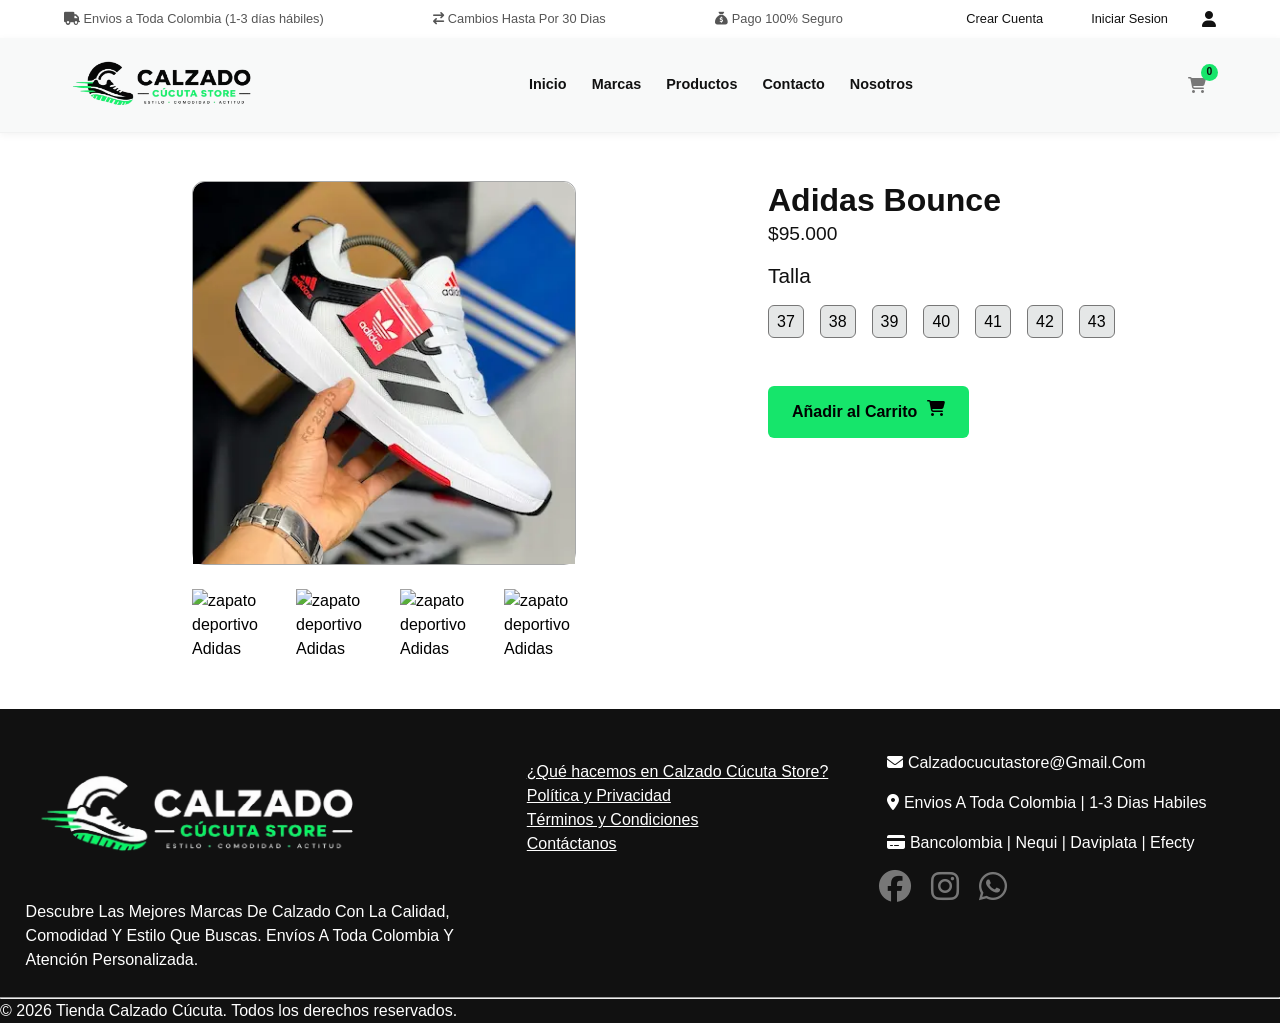
==== PROYECTO-ECOMMERCE-DE-CALZADO/Paginas/catalogos/catalogo_adidas.html @ 4f6673b8 "ordenamiento de componenetes, arreglos en css y comienzo de estyructura y diseño de catalogo.html y " ====
<!DOCTYPE html>
<html lang="en">
<head>
    <meta charset="UTF-8">
    <meta name="viewport" content="width=device-width, initial-scale=1.0">

    <link rel="stylesheet" href="../../Estilos/Css principal/importaciones/style-catalogo.css">
    <link rel="stylesheet" href="https://cdnjs.cloudflare.com/ajax/libs/font-awesome/6.5.1/css/all.min.css">
    <title>Catalogo Adidas | Calzado Cucuta Store</title>

</head>
<body>
    <header class="header">
        <section class="header__top">
            <div>
                <p>
                    <i class="fa-solid fa-truck"></i>
                    Envios a Toda Colombia (1-3 días hábiles)
                </p>
            </div>
            <div>
                <p>
                    <i class="fa-solid fa-arrow-right-arrow-left"></i>
                    Cambios Hasta Por 30 Dias
                </p>
            </div>
            <div>
                <p>
                    <i class="fa-solid fa-sack-dollar"></i>
                    Pago 100% Seguro
                </p>
            </div>
            
            <div class="navbar__auth">

                <a href="../signUp/signUp.html" class="navbar__registro">
                    Crear Cuenta
                </a>


                <a href="../login/login.html" class="navbar__login">
                    Iniciar Sesion
                </a>

                <i class="fa-solid fa-user"></i>

            </div>
        </section>

        <nav class="navbar" aria-label="menu principal">
            <div class="navbar__logo">
                <a href="./index.html" class="navbar__logo-enlace">
                    
                    <img src="../../imagenes/logo-css.webp"
                        srcset="
                            ../../imagenes/LogoLogin_movil.webp 120w,
                            ../../imagenes/LogoLogin_tablet.webp 160w,
                            ../../imagenes/LogoLogin_desktop.webp 200w
                        "
                        sizes="
                            (max-width: 480px) 120px,
                            (max-width: 768px) 160px,
                            200px
                        "
                        alt="Logo de Calzado Cúcuta Store"
                        class="navbar__logo logo--navbar">

                </a>       
            </div>
            <ul class="navbar__menu" >
                <li class="navbar__item"><a href="../../index.html" class="navbar__enlace">Inicio</a></li>
                <li class="navbar__item"><a href="../../index.html#marcas" class="navbar__enlace">Marcas</a></li>
                <li class="navbar__item"><a href="../../index.html#productos" class="navbar__enlace">Productos</a></li>
                <li class="navbar__item"><a href="../../index.html#contacto" class="navbar__enlace">Contacto</a></li>
                <li class="navbar__item"><a href="#" class="navbar__enlace">Nosotros</a></li>
            </ul>

            <div class="navbar__acciones">
                
                <a href="#" id="abrirCarrito" class="navbar__carrito" aria-label="Carrito de Compras">
                    <span id="contador">0</span>
                    <i class="fa-solid fa-cart-shopping"></i>
                </a>
            </div>
        </nav>
    </header>



    <main class="catalogo__menu">

        <section class="catalogo__contenedor">
            <article class="catologo__productos">
                <img
                        src="../../imagenes/BOUNCEBLANCOROJO.webp"

                        srcset="
                            ../../imagenes/BOUNCEBLANCOROJO-movil.webp 300w,
                            ../../imagenes/BOUNCEBLANCOROJO-tablet.webp 500w,
                            ../../imagenes/BOUNCEBLANCOROJO-desktop.webp 800w
                        "

                        sizes="
                            (max-width: 480px) 300px,
                            (max-width: 768px) 500px,
                            800px
                        "

                        alt="Zapato deportivo Adidas Bounce"
                        class="producto__imagen catalogo__imagen"
                        loading="lazy"
                    >
            </article>

            <div class="productos__disponibles">
                <div class="contenedor__producto-disponible"><img src="" alt="zapato deportivo Adidas"></div>
                <div class="contenedor__producto-disponible"><img src="" alt="zapato deportivo Adidas"></div>
                <div class="contenedor__producto-disponible"><img src="" alt="zapato deportivo Adidas"></div>
                <div class="contenedor__producto-disponible"><img src="" alt="zapato deportivo Adidas"></div>
            </div>

        </section>

        <section>

            <div class="catalogo__productos-contenedor">

                <div class="informacion__producto">

                    <h2 class="catalogo__titulo">
                    Adidas Bounce
                    </h2>

                    <p class="catalogo__precio">
                        $95.000
                    </p>

                </div>

                <div>
                    <h3 class="titulo__talla">Talla</h3>
                </div>
                
                <div class="catalogo__talla">
                    <div class="tallas__unicas">
                        <div class="talla"><button>37</button></div>
                        <div class="talla"><button>38</button></div>
                        <div class="talla"><button>39</button></div>
                        <div class="talla"><button>40</button></div>
                        <div class="talla"><button>41</button></div>
                        <div class="talla"><button>42</button></div>
                        <div class="talla"><button>43</button></div>
                    </div>
                </div>

                <div class="catalogo__boton">

                    <a href="#" class="boton__comprar" data-nombre="Adidas Bounce" data-precio="95000">
                        Añadir al Carrito
                        <i class="fa-solid fa-cart-shopping"></i>
                    </a>

                </div>

                

                

            </div>
            
            

        </section>

    </main>

    <footer class="footer" id="contacto">
            <section class="footer__seccion">
                <img src="../../imagenes/LogoBlanco.webp"
                srcset="
                    ../../imagenes/LogoBlanco-movil.webp 120w,
                    ../../imagenes/LogoBlanco-tablet.webp 160w,
                    ../../imagenes/LogoBlanco-desktop.webp 200w
                "
                sizes="
                    (max-width: 480px) 120px,
                    (max-width: 768px) 160px,
                    200px
                "                  
                alt="Logo de Calzado Cúcuta Store"
                class="footer__logo logo--footer">

                <p class="footer__texto">
                    Descubre las mejores marcas de calzado con la calidad, comodidad y estilo que buscas. Envíos a toda Colombia y atención personalizada.
                </p>

            </section>

            <section class="footer__enlaces">
                <ul>
                    <li>
                        <a href="#" class="enlaces__footer">
                            ¿Qué hacemos en Calzado Cúcuta Store?
                        </a>
                    </li>

                    <li>
                        <a href="#" class="enlaces__footer">
                            Política y Privacidad
                        </a>
                    </li>

                    <li>
                        <a href="#" class="enlaces__footer">
                            Términos y Condiciones
                        </a>
                    </li>

                    <li>
                        <a href="#" class="enlaces__footer">
                            Contáctanos
                        </a>
                    </li>

                </ul>
            </section>

            <section class="footer__redes">
                <section class="footer__info">
                    <p class="footer__texto footer--informacion">
                        <i class="fa-solid fa-envelope"></i>
                        calzadocucutastore@gmail.com
                    </p>

                    <p class="footer__texto footer--informacion">
                        <i class="fa-solid fa-location-dot"></i>
                        Envios a toda Colombia | 1-3 Dias habiles
                    </p>

                    <p class="footer__texto footer--informacion">
                        <i class="fa-solid fa-credit-card"></i>
                        Bancolombia | Nequi | Daviplata | Efecty                            
                    </p>
                </section>

                <section class="footer__reds">
                    <div>
                        <a href="https://www.facebook.com/CucutaCalzadoStore/" aria-label="Facebook" target="_blank" class="red">
                            <i class="fa-brands fa-facebook"></i>
                        </a>
                    </div>

                        <div>
                        <a href="https://www.instagram.com/calzadocucutastore1/" aria-label="Instagram" target="_blank" class="red">
                            <i class="fa-brands fa-instagram"></i>
                        </a>
                    </div>
                        
                    <div>
                        <a href="https://api.whatsapp.com/send/?phone=573132731250&text&type=phone_number&app_absent=0" target="_blank" aria-label="WhatsApp" class="red">
                            <i class="fa-brands fa-whatsapp"></i>
                        </a>
                    </div>
                    
                </section>
            </section>

                

        </footer>
        <hr >


        <span class="derechosAutor">© 2026 Tienda Calzado Cúcuta. Todos los derechos reservados.</span>
















    

    



    <script type="module" src="../../JavaScript/controladores/IndexControlador.js"></script>
</body>
</html>
---- PROYECTO-ECOMMERCE-DE-CALZADO/Estilos/Css principal/importaciones/style-catalogo.css ----
@import url(../../base/reset.css);
@import url(../../base/variables.css);
@import url(../../base/base.css);

@import url(../../componentes/navbar.css);
@import url(../../componentes/botones.css);
@import url(../../componentes/footer.css);
@import url(../../componentes/imagenes.css);

@import url(../css/catalogo.css);
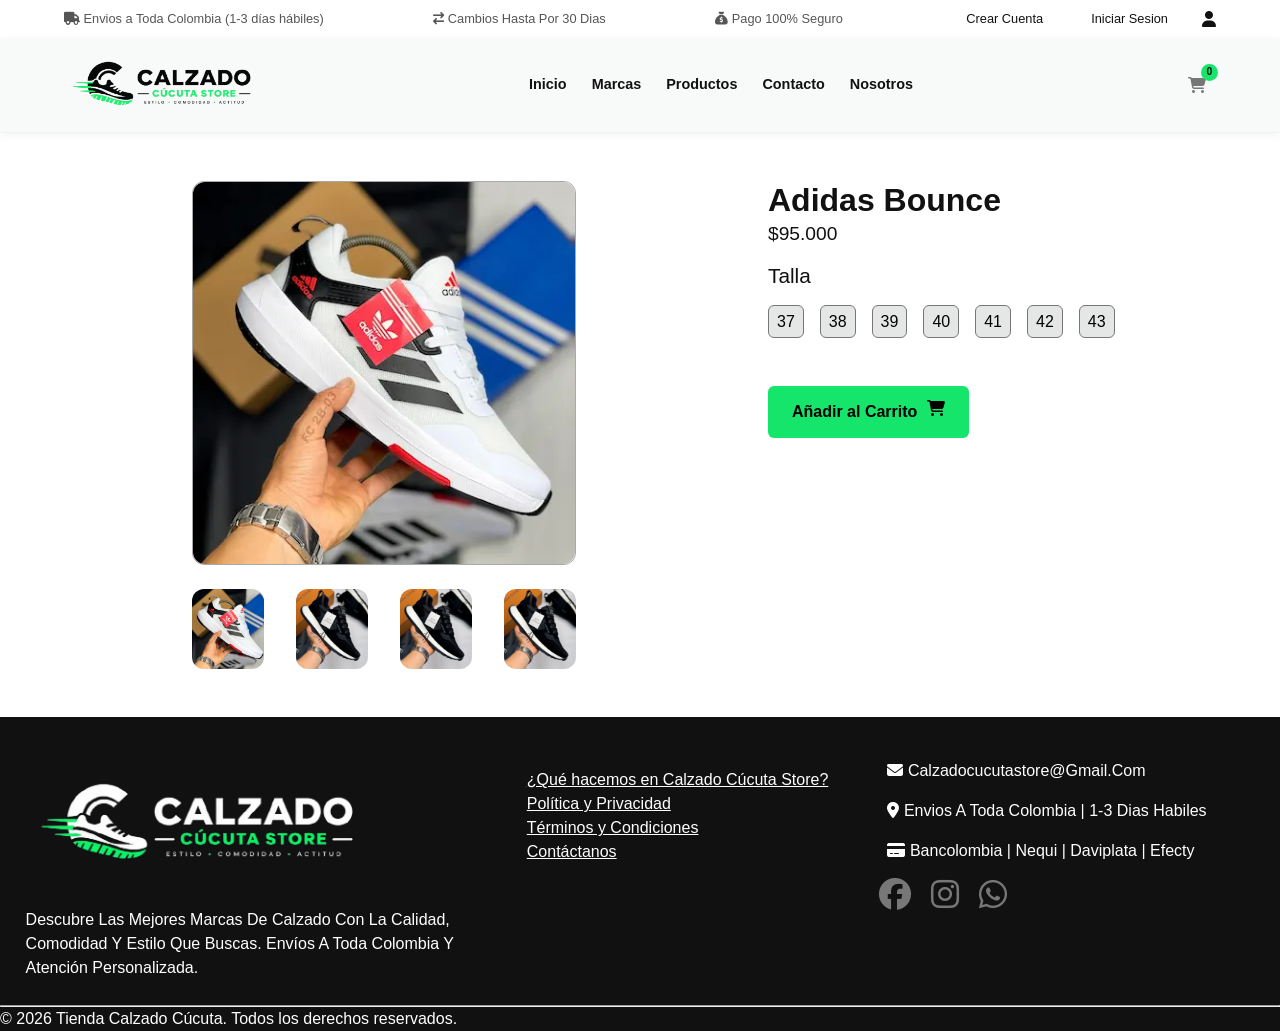
==== commit 09ecb9c8: "cambios del catalogo en el diseño de las imagenes" ====
--- a/PROYECTO-ECOMMERCE-DE-CALZADO/Paginas/catalogos/catalogo_adidas.html
+++ b/PROYECTO-ECOMMERCE-DE-CALZADO/Paginas/catalogos/catalogo_adidas.html
@@ -113,10 +113,20 @@
             </article>
 
             <div class="productos__disponibles">
-                <div class="contenedor__producto-disponible"><img src="" alt="zapato deportivo Adidas"></div>
-                <div class="contenedor__producto-disponible"><img src="" alt="zapato deportivo Adidas"></div>
-                <div class="contenedor__producto-disponible"><img src="" alt="zapato deportivo Adidas"></div>
-                <div class="contenedor__producto-disponible"><img src="" alt="zapato deportivo Adidas"></div>
+                <div class="contenedor__producto-disponible">
+                    <img src="../../imagenes/BOUNCEBLANCOROJO.webp" class="producto__imagen imagen-catalogo" alt="zapato deportivo Adidas">
+                </div>
+                <div class="contenedor__producto-disponible">
+                    <img src="../../imagenes/ARMANI-NEGRO.webp" class="producto__imagen imagen-catalogo" alt="zapato deportivo Adidas">
+                </div>
+                
+                <div class="contenedor__producto-disponible">
+                    <img src="../../imagenes/ARMANI-NEGRO.webp" class="producto__imagen imagen-catalogo" alt="zapato deportivo Adidas">
+                </div>
+
+                <div class="contenedor__producto-disponible">
+                    <img src="../../imagenes/ARMANI-NEGRO.webp" class="producto__imagen imagen-catalogo" alt="zapato deportivo Adidas">
+                </div>
             </div>
 
         </section>
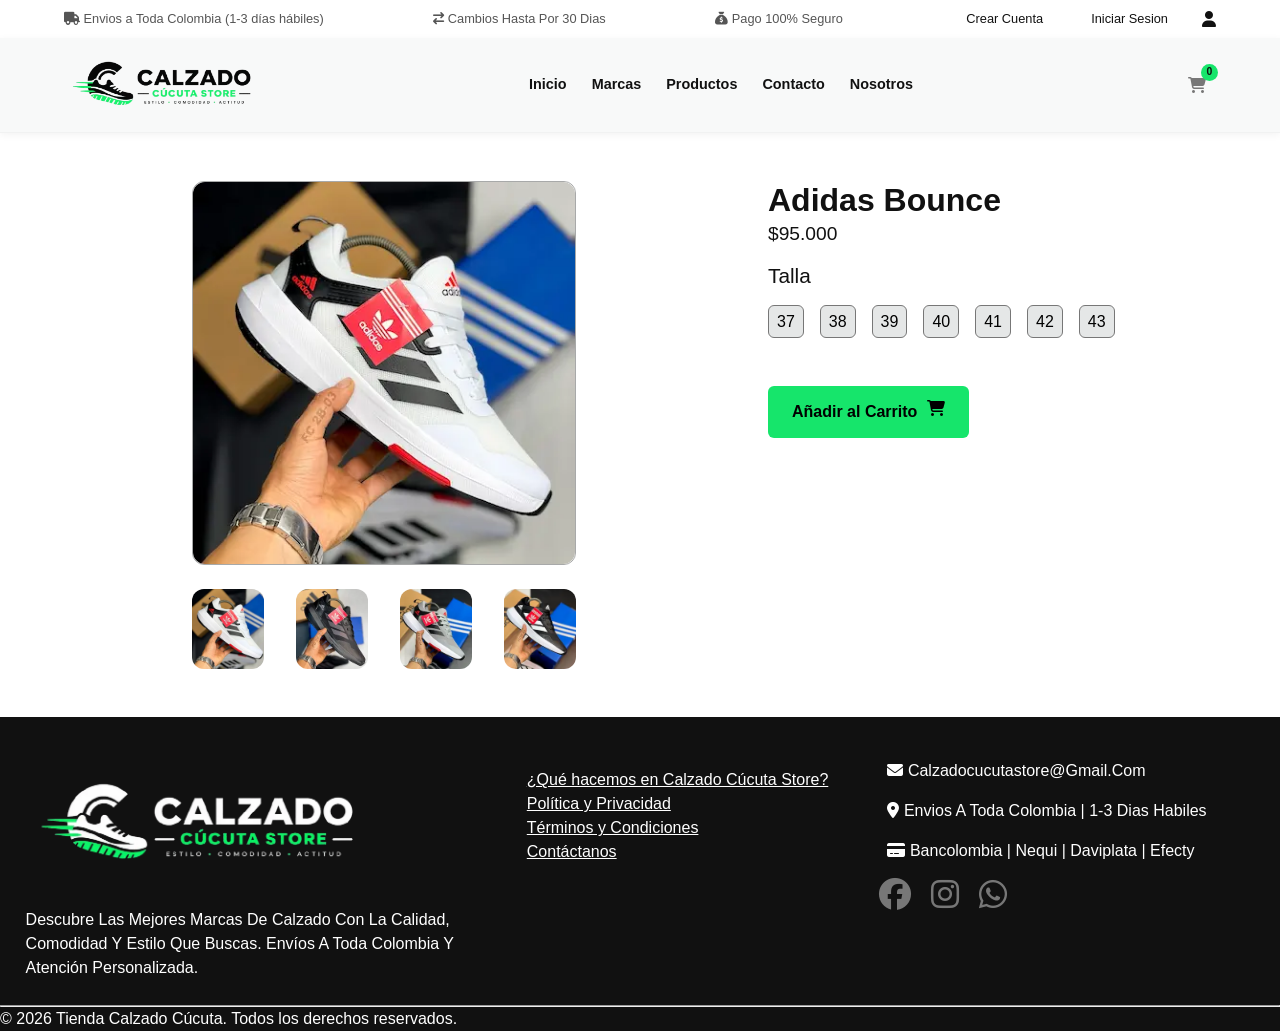
==== commit 81f33ce1: "logica en el catalago controlador" ====
--- a/PROYECTO-ECOMMERCE-DE-CALZADO/Paginas/catalogos/catalogo_adidas.html
+++ b/PROYECTO-ECOMMERCE-DE-CALZADO/Paginas/catalogos/catalogo_adidas.html
@@ -90,43 +90,123 @@
     <main class="catalogo__menu">
 
         <section class="catalogo__contenedor">
-            <article class="catologo__productos">
+            <figure class="catologo__productos">
                 <img
-                        src="../../imagenes/BOUNCEBLANCOROJO.webp"
-
-                        srcset="
-                            ../../imagenes/BOUNCEBLANCOROJO-movil.webp 300w,
-                            ../../imagenes/BOUNCEBLANCOROJO-tablet.webp 500w,
-                            ../../imagenes/BOUNCEBLANCOROJO-desktop.webp 800w
-                        "
-
-                        sizes="
-                            (max-width: 480px) 300px,
-                            (max-width: 768px) 500px,
-                            800px
-                        "
-
-                        alt="Zapato deportivo Adidas Bounce"
+                    src="../../imagenes/productos/BOUNCEBLANCOROJO.webp"
+
+                    srcset="
+                        ../../imagenes/productos/BOUNCEBLANCOROJO-movil.webp 300w,
+                        ../../imagenes/productos/BOUNCEBLANCOROJO-tablet.webp 500w,
+                        ../../imagenes/productos/BOUNCEBLANCOROJO-desktop.webp 800w
+                    "
+
+                    sizes="
+                        (max-width: 480px) 300px,
+                        (max-width: 768px) 500px,
+                        800px
+                    "
+
+                    alt="Zapato deportivo Adidas Bounce"
+                    class="producto__imagen imagen_principal-catalogo"
+                    id="imagen__principal"
+                    loading="lazy"
+                >
+            </figure>
+
+            <!-- botones imagens -->
+
+            <div class="productos__disponibles">
+                <button class="contenedor__producto-disponible" type="button" data-id="1">
+                    <img
+                        src="../../imagenes/productos/BOUNCEBLANCOROJO.webp"
+
+                        srcset="
+                            ../../imagenes/productos/BOUNCEBLANCOROJO-movil.webp 120w,
+                            ../../imagenes/productos/BOUNCEBLANCOROJO-tablet.webp 160w,
+                            ../../imagenes/productos/BOUNCEBLANCOROJO-desktop.webp 200w
+                        "
+
+                        sizes="
+                            (max-width: 480px) 120px,
+                            (max-width: 768px) 160px,
+                            200px
+                        "
+
+                        alt="Zapato deportivo Adidas Bounce blanco y rojo"
                         class="producto__imagen catalogo__imagen"
                         loading="lazy"
                     >
-            </article>
-
-            <div class="productos__disponibles">
-                <div class="contenedor__producto-disponible">
-                    <img src="../../imagenes/BOUNCEBLANCOROJO.webp" class="producto__imagen imagen-catalogo" alt="zapato deportivo Adidas">
-                </div>
-                <div class="contenedor__producto-disponible">
-                    <img src="../../imagenes/ARMANI-NEGRO.webp" class="producto__imagen imagen-catalogo" alt="zapato deportivo Adidas">
-                </div>
-                
-                <div class="contenedor__producto-disponible">
-                    <img src="../../imagenes/ARMANI-NEGRO.webp" class="producto__imagen imagen-catalogo" alt="zapato deportivo Adidas">
-                </div>
-
-                <div class="contenedor__producto-disponible">
-                    <img src="../../imagenes/ARMANI-NEGRO.webp" class="producto__imagen imagen-catalogo" alt="zapato deportivo Adidas">
-                </div>
+                </button>
+
+
+                <button class="contenedor__producto-disponible" type="button" data-id="2">
+                    <img
+                        src="../../imagenes/productos/BOUNCENEGRO.webp"
+
+                        srcset="
+                            ../../imagenes/productos/BOUNCENEGRO-movil.webp 120w,
+                            ../../imagenes/productos/BOUNCENEGRO-tablet.webp 160w,
+                            ../../imagenes/productos/BOUNCENEGRO-desktop.webp 200w
+                        "
+
+                        sizes="
+                            (max-width: 480px) 120px,
+                            (max-width: 768px) 160px,
+                            200px
+                        "
+
+                        alt="Zapato deportivo Adidas Bounce negro"
+                        class="producto__imagen catalogo__imagen"
+                        loading="lazy"
+                    >
+                </button>
+
+
+                
+                <button class="contenedor__producto-disponible" type="button" data-id="3">
+                    <img
+                        src="../../imagenes/productos/BOUNCEGRIS.webp"
+
+                        srcset="
+                            ../../imagenes/productos/BOUNCEGRIS-movil.webp 120w,
+                            ../../imagenes/productos/BOUNCEGRIS-tablet.webp 160w,
+                            ../../imagenes/productos/BOUNCEGRIS-desktop.webp 200w
+                        "
+
+                        sizes="
+                            (max-width: 480px) 120px,
+                            (max-width: 768px) 160px,
+                            200px
+                        "
+
+                        alt="Zapato deportivo Adidas Bounce gris"
+                        class="producto__imagen catalogo__imagen"
+                        loading="lazy"
+                    >
+                </button>
+
+
+                <button class="contenedor__producto-disponible" type="button" data-id="4">
+                    <img
+                        src="../../imagenes/productos/BOUNCENEGROBLANCO.webp"
+
+                        srcset="
+                            ../../imagenes/productos/BOUNCENEGROBLANCO-movil.webp 120w,
+                            ../../imagenes/productos/BOUNCENEGROBLANCO-tablet.webp 160w,
+                            ../../imagenes/productos/BOUNCENEGROBLANCO-desktop.webp 200w
+                        "
+
+                        sizes="
+                            (max-width: 480px) 120px,
+                            (max-width: 768px) 160px,
+                            200px
+                        "
+
+                        alt="Zapato deportivo Adidas Bounce blanco y rojo"
+                        class="producto__imagen catalogo__imagen"
+                        loading="lazy"
+                    >
+                </button>
             </div>
 
         </section>
@@ -305,5 +385,6 @@
 
 
     <script type="module" src="../../JavaScript/controladores/IndexControlador.js"></script>
+    <script type="module" src="../../JavaScript/controladores/catalogoControlador.js"></script>
 </body>
 </html>
